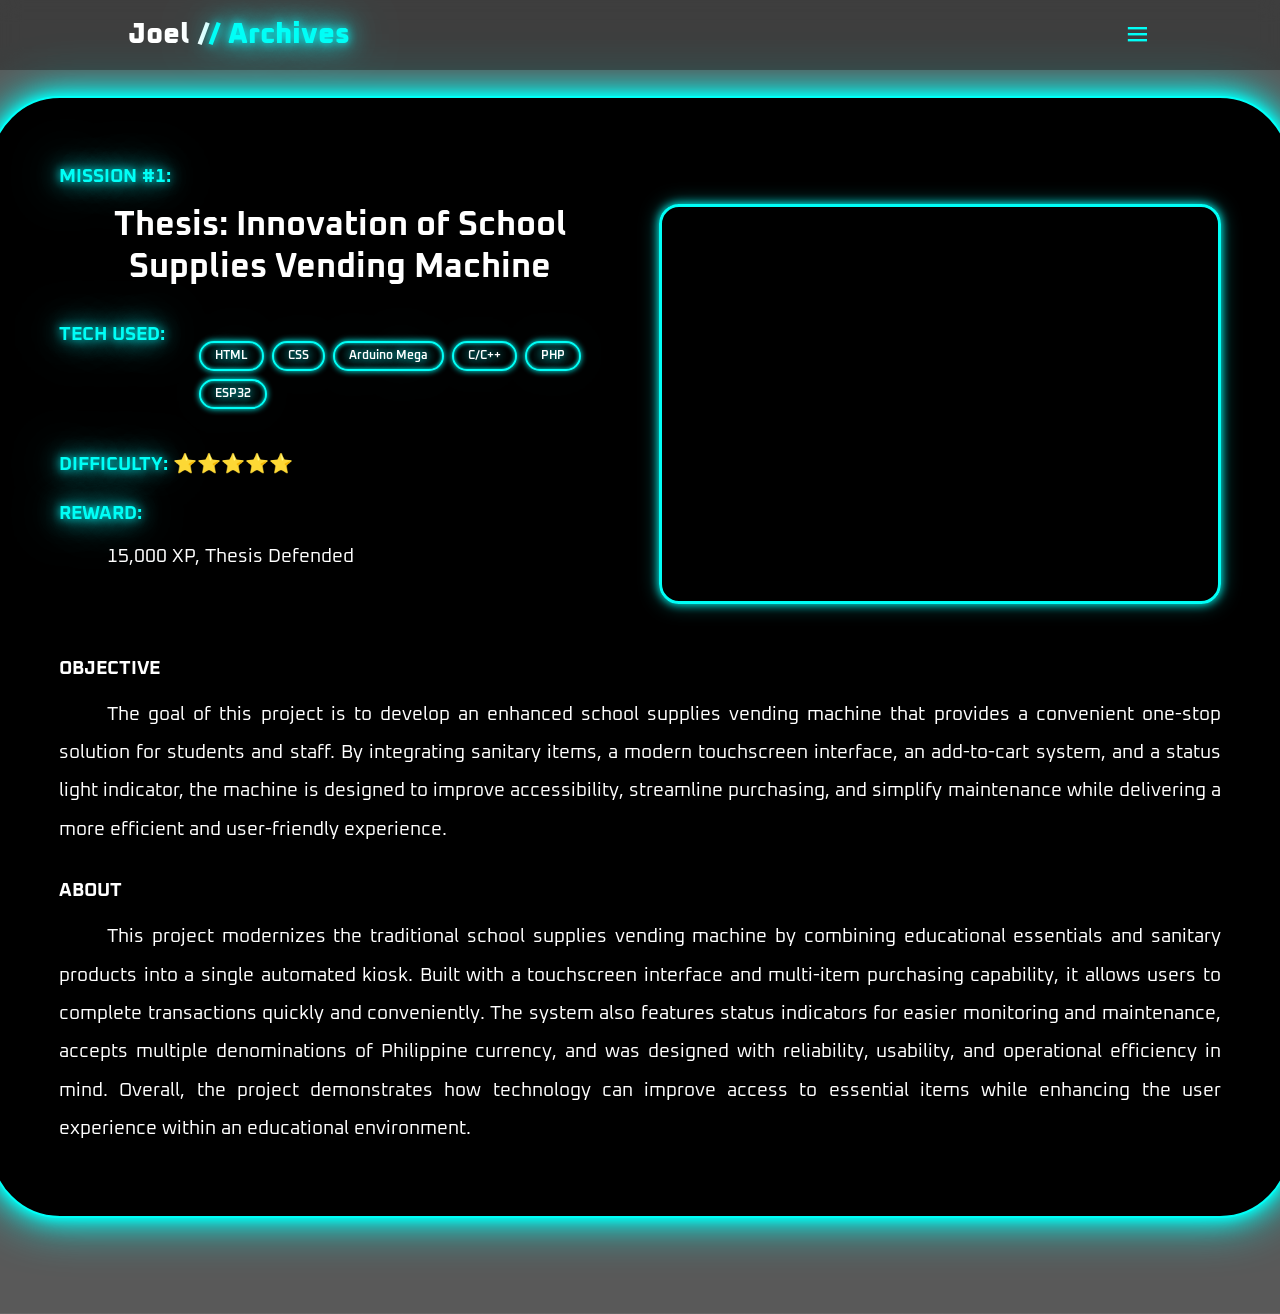
==== project1.html @ 7aed6302 "first commit" ====
<!DOCTYPE html>
<html lang="en">
<head>
    <meta charset="UTF-8">
    <meta name="viewport" content="width=device-width, initial-scale=1.0">
    <title>Portfolio Website</title>
    <link rel="stylesheet" href="projectstyle.css">
    <link href="https://unpkg.com/boxicons@2.1.4/css/boxicons.min.css" rel="stylesheet">
    <link href="https://fonts.googleapis.com/css2?family=Oxanium:wght@300;400;600;700;800&display=swap" rel="stylesheet">
</head>
<body>
    <!-- ================= HEADER ================= -->
    <header class="header">
        <a href="index.html#mainmenu" class="logo">
            Joel /<span>/ Archives</span>
        </a>
        <i class="bx bx-menu" id="menu-icon"></i>
        <nav class="navbar">
            <a href="index.html#mainmenu">MAIN MENU</a>
            <a href="index.html#characterprofile">ABOUT</a>
            <a href="index.html#ssts">STATS</a>
            <a href="index.html#projects">QUEST LOG</a>
            <a href="index.html#achievements">RECORDS</a>
            <a href="index.html#contact">
                <button class="cyber-btn">Connect</button>
            </a>
        </nav>
    </header>
    <!-- ================= PROJECT ================= -->
    <section class="project">
        <div class="project-container">
            <div class="project-top">
                <div class="project-left">
                    <span class="label">MISSION #1:</span>
                    <h1>
                        Thesis: Innovation of School
                        <br>
                        Supplies Vending Machine
                    </h1>

                    <!-- ================= TECH STACK =================-->
                    <div class="info-row">
                        <span class="label">TECH USED:</span>
                        <div class="language">
                            <span>HTML</span>
                            <span>CSS</span>
                            <span>Arduino Mega</span>
                            <span>C/C++</span>
                            <span>PHP</span>
                            <span>ESP32</span>
                        </div>
                    </div>
                    <!-- ===================================================-->
                    <div class="difficulty">
                        <span class="label">DIFFICULTY:</span>
                        ⭐⭐⭐⭐⭐
                    </div>
                    <div class="reward">
                        <span class="label">REWARD:</span>
                        <p>
                            15,000 XP, Thesis Defended
                        </p>
                    </div>
                </div>
                <!-- ===================================================-->
                <div class="project-right">
                    <div class="video-container">
                        <iframe
                            width="100%"
                            height="400"
                            src="https://www.youtube.com/embed/KyD-79rao4Y?autoplay=1&mute=1"
                            title="Project1 Demo"
                            frameborder="0"
                            allow="accelerometer; autoplay; clipboard-write; encrypted-media; gyroscope; picture-in-picture; web-share"
                            referrerpolicy="strict-origin-when-cross-origin"
                            allowfullscreen>
                        </iframe>
                    </div>
                </div>
            </div>
            <!-- ===================================================-->
            <div class="objective">
                <h3>OBJECTIVE</h3>
                <p>
                    The goal of this project is to develop an enhanced school supplies
                    vending machine that provides a convenient one-stop solution for
                    students and staff. By integrating sanitary items, a modern
                    touchscreen interface, an add-to-cart system, and a status light
                    indicator, the machine is designed to improve accessibility,
                    streamline purchasing, and simplify maintenance while delivering a
                    more efficient and user-friendly experience.
                </p>
                <h3>ABOUT</h3>
                <p>
                    This project modernizes the traditional school supplies vending
                    machine by combining educational essentials and sanitary products
                    into a single automated kiosk. Built with a touchscreen interface
                    and multi-item purchasing capability, it allows users to complete
                    transactions quickly and conveniently.

                    The system also features status indicators for easier monitoring
                    and maintenance, accepts multiple denominations of Philippine
                    currency, and was designed with reliability, usability, and
                    operational efficiency in mind.

                    Overall, the project demonstrates how technology can improve access
                    to essential items while enhancing the user experience within an
                    educational environment.
                </p>
            </div>
        </div>
    </section>
</body>
</html>
---- projectstyle.css ----
*   {
    margin: 0;
    padding: 0;
    box-sizing: border-box;
    text-decoration: none;
    scroll-behavior: smooth;
    font-family: "Oxanium", sans-serif;
}
html {
    font-size: 60%;
    overflow-x: hidden;
}
body{
    min-height: 100vh;
    overflow-x: hidden;
    background-color: black;
}
.charprof-content .btn{
    margin: 5rem 0;
}

::-webkit-scrollbar{
    width: 20px;
}
::-webkit-scrollbar-thumb{
    background-color: #00fff7;
}
::-webkit-scrollbar-track{
    background-color: black;
}
/* ==============================HEADER========================================*/
.header{
    position: fixed;
    width: 100%;
    height: 70px;
    top: 0;
    left: 0;
    padding: 2rem 10%;
    background-color: rgba(0, 0, 0, 0.3);
    backdrop-filter: blur(10px);
    display: flex;
    justify-content: space-between;
    align-items: center;
    z-index: 1000;
}
#menu-icon{
    font-size: 3rem;
    color: #00fff7;
    display: none;
}
.logo{
    font-size: 3rem;
    color: white;
    font-weight: 800;
    cursor: pointer;
    transition: 0.3s ease-in-out;
}
.logo:hover{
    transform: scale(1.1);
}
/* =============================NAVBAR=====================================*/
.navbar a{
    font-size: 1.8rem;
    color: white;
    font-weight: 500;
    margin-left: 4rem;
    transition: 0.3s ease-in-out;
    border-bottom: 3px solid transparent;
}
.navbar a:hover{
    color: #00fff7;
    border-bottom: 3px solid #00fff7;
}
span{
    color: #00fff7;
    font-family: "Oxanium", sans-serif;
    text-shadow:
        0 0 10px #00ffff,
        0 0 25px #00ffff,
        0 0 50px #00ffff;
}
/* =========================== SCROLLBAR =========================== */
::-webkit-scrollbar{
    width: 1rem;
}
::-webkit-scrollbar-thumb{
    background: #00fff7;
    border-radius: 10rem;
}
::-webkit-scrollbar-track{
    background: #000;
}
/* =============================BUTTONS=====================================*/
.cyber-btn{
    margin-top: 1rem;
    font-size: 1.8rem;
    font-weight: 600;
    padding: 1rem 2rem;
    border-radius: 3rem;
    background: #00ffff;
    letter-spacing: 1px;
    position: relative;
    cursor: pointer;
    transition: 0.3s ease-in-out;
    color: black;
    border: 2px solid #00ffff;
    text-wrap: nowrap;
    box-shadow:
        0 0 5px #00ffff,
        0 0 15px #00ffff,
        0 0 30px #00ffff,
        inset 0 0 10px #00ffff;
}
.cyber-btn:hover{
    color: #2200ff;
    background: #00ffff;
    box-shadow:
        0 0 5px #00ffff,
        0 0 10px #00ffff,
        0 0 15px #00ffff,
        0 0 20px #00ffff;
    transform: translateY(-3px);
}
.cyber-btn:active{
    transform: scale(0.95);
}
/* ===========================SECTION===================================*/
section{
    min-height: 100vh;
    padding: 10rem 15%;
    background-color: rgba(0, 0, 0, 0.3);
}

body{
    align-items: center;
    justify-content: center;
    min-height: 100vh;
    padding: 10rem 10%;
    background:
        linear-gradient(rgba(0, 0, 0, 0.65), rgba(0, 0, 0, 0.65)),
        url("image/bg9.png");

    background-size: cover;
    background-position: center;
    background-repeat: no-repeat;
    display: flex;
    flex-direction: column;
    gap: 5rem;
}
/* ===========================PROJECT===================================*/
.project{
    width: 100%;
    width: 1300px;
    background-color: black;
    color:white;
    border:2px solid #00fff7;
    border-radius:70px;
    box-shadow:
        0 0 10px #00fff7,
        0 0 25px #00fff7,
        0 0 50px #00fff7;
    padding: 7rem;
}
.project-top{
    display:flex;
    justify-content:center;
    align-items:flex-start;
    gap:4rem;
    flex-wrap:wrap;
}
.project-left{
    flex:1;
    width:600px;
}
.project-right{
    flex:1;
    padding-top: 4rem;
    width:600px;
}
.project-right video{
    width:100%;
    border:3px solid #00fff7;
    border-radius:20px;
}
.project-left h1{
    font-size:3.5rem;
    text-align:center;
    margin:15px 0 35px;
}
.project-left h4{
    font-size:2rem;
}
.info-row{
    display:flex;
    align-items:flex-start;
    gap:20px;
    margin-bottom:25px;
}
.label{
    font-weight:bold;
    min-width:120px;
    color:#00fff7;
    font-size: 2rem;
    font-family: "Oxanium", sans-serif;
}

.tech-tags{
    display:flex;
    flex-wrap:wrap;
    gap:10px;
}
.tech-tags span{
    border:2px solid #00fff7;
    border-radius:30px;
    padding:5px 18px;
    background:transparent;
    color:white;
    text-shadow:none;
    font-size:2rem;
}
.difficulty{
    margin:25px 0;
    font-size:2rem;
}
.reward{
    margin-top:25px;
    font-size:2rem;
}
.reward p{
    text-indent: 5rem;
    padding-top:2rem;
}
.objective{
    margin-top:50px;
}
.objective h3{
    margin-bottom:15px;
    font-size:2rem;
    margin-top: 30px;
}
.objective p{
    font-size:2rem;
    line-height:2;
    text-indent: 5rem;
    text-align: justify;
}
.lang {
    justify-content: center;
    padding-top: 1rem;
}
.language{
    margin-top: 18px;
    margin-bottom: 18px;
    width: 100%;
    display: flex;
    justify-content: left;
    align-items: center;
    flex-wrap: wrap;
    gap: 8px;
}
.language span {
    display: inline-flex;
    justify-content: center;
    align-items: center;
    padding: 6px 14px;
    background: black;
    color: white;
    border: 2px solid #00fff7;
    border-radius: 999px;
    font-family: "Oxanium", sans-serif;
    font-size: 1.2rem;
    font-weight: 600;
    white-space: nowrap;
    user-select: none;
    cursor: default;
    box-shadow:
        0 0 6px #00fff7,
        inset 0 0 4px #00fff7;
    transition:
        transform 0.25s ease,
        box-shadow 0.25s ease,
        background-color 0.25s ease;
}
.language span:hover {
    transform: scale(1.2);
    background: #00fff7;
    color: black;
    box-shadow:
        0 0 10px #00fff7,
        0 0 20px #00fff7,
        inset 0 0 6px #00fff7;
}
.video-container iframe {
    width: 100%;
    aspect-ratio: 16 / 9;
    border: 3px solid #00fff7;
    border-radius: 20px;
    box-shadow:
        0 0 10px #00fff7,
        0 0 20px rgba(0, 255, 247, 0.4);
}
/* =============================FOOTER===================================*/
.footer{
    width: 100%;
    background-color: #000000;
    backdrop-filter: blur(10px);
}
.footer .social-icons{
    text-align: center;
    margin-top: 3rem;
    margin-bottom: 3rem;
    padding-left: 2rem;
}
.footer ul{
    text-align: center;
    font-size: 1.8rem;
}
.footer ul li{
    display: inline-block;
    margin-left: 15px;
    margin-bottom: 3rem;
}
.footer ul li a{
    color: white;
    border-bottom: 3px solid transparent;
    transition: 0.3s ease-in-out;
}
.footer ul li a:hover{
    border-bottom: 3px solid #00fff7;
}
.footer .copyright{
    text-align:center;
    margin-top: 5px;
    font-size: 16px;
    color: white;
    margin-bottom: 3rem;
}
.mission-card{
    width:100%;
    max-width: 900px;
    padding:25px;
    border:1px solid #00fff7;
    border-radius:12px;
    background:black;
    color:white;
    transition:.3s;
}
.mission-card:hover{
    transform:translateY(-6px);
    box-shadow:
        0 0 20px rgba(0,255,255,.3);
}
.mission-header{
    display:flex;
    justify-content:space-between;
    align-items:center;
    margin-bottom:15px;
}
.status{
    color:#00ff99;
    font-weight:bold;
}
.tech-tags{
    display:flex;
    flex-wrap:wrap;
    gap:8px;
    margin-top:10px;
}
.tech-tags span{
    padding:6px 14px;
    border-radius:30px;
    background:#1d9bf0;
    color:white;
    font-size:14px;
}
.progress-bar{
    width:100%;
    height:10px;
    margin:20px 0;
    background:#222;
    border-radius:50px;
    overflow:hidden;
}
.progress-fill{
    width:100%;
    height:100%;
    background:linear-gradient(
        90deg,
        cyan,
        #00ff99);
    animation:loadMission 2s ease;
}
@keyframes loadMission{
    from{
        width:0%;
    }
    to{
        width:100%;
    }
}

.mission-btn{
    display:inline-block;
    padding:10px 18px;
    border:1px solid cyan;
    color:cyan;
    text-decoration:none;
    border-radius:6px;
    transition:.3s;
}
.mission-btn:hover{
    background:cyan;
    color:black;
}
.led{
    width:10px;
    height:10px;
    background:#00ff66;
    border-radius:50%;
    display:inline-block;
    margin-right:6px;
    box-shadow:0 0 10px #00ff66;
    animation:pulse 1.5s infinite;
}
@keyframes pulse{
    50%{
        opacity:.4;
    }
}
/* ================================================================*/
@media(max-width:1285px){
    #menu-icon{
        display: block;
    }
    .navbar{
        position: absolute;
        top:100%;
        right: 0;
        width:50%;
        padding: 1rem 3rem;
        background-color: rgb(0, 0, 0, 0.8);
        border-bottom-left-radius: 2rem;
        border-left: 2px solid #00fff7;
        border-bottom: 2px solid #00fff7;
        display: none;
    }
    .navbar a{
        display: block;
        font-size: 2rem;
        margin: 3rem 0;
        color: white;
    }
    .navbar.active{
        display:block;
    }
    .cyber-btn{
        display:none;
    }
    .home{
        flex-direction: column-reverse;
        margin: 5rem 0;
        gap: 5rem;
    }
    .home-img img{
        width: 56vw;
    }
    .about{
        flex-direction: column-reverse;
        text-align: center;
    }
    .about h2{
        text-align: center;
        margin: 2rem 0;
    }
    .about img{
        width: 52vw;
    }
    .contact form{
        flex-direction: column;
    }
}

@media (max-width: 900px) {
    .achievements {
        padding: 12rem 5%;
    }
    .achievements-grid {
        grid-template-columns: 1fr;
    }
    .achievement-trophy i {
        font-size: 14rem;
    }
    .achievement-card {
        grid-template-columns: auto 1fr;
    }
    .achievement-card span {
        grid-column: 2;
    }
}

@media (max-width: 900px){

    .panel-body{
        flex-direction: column;
    }

    .panel-image{
        width: 140px;
    }

    .skills-content h1,
    .stats-content h1{
        font-size: 3rem;
    }

    .skillsnstats{
        padding: 2rem;
    }
}
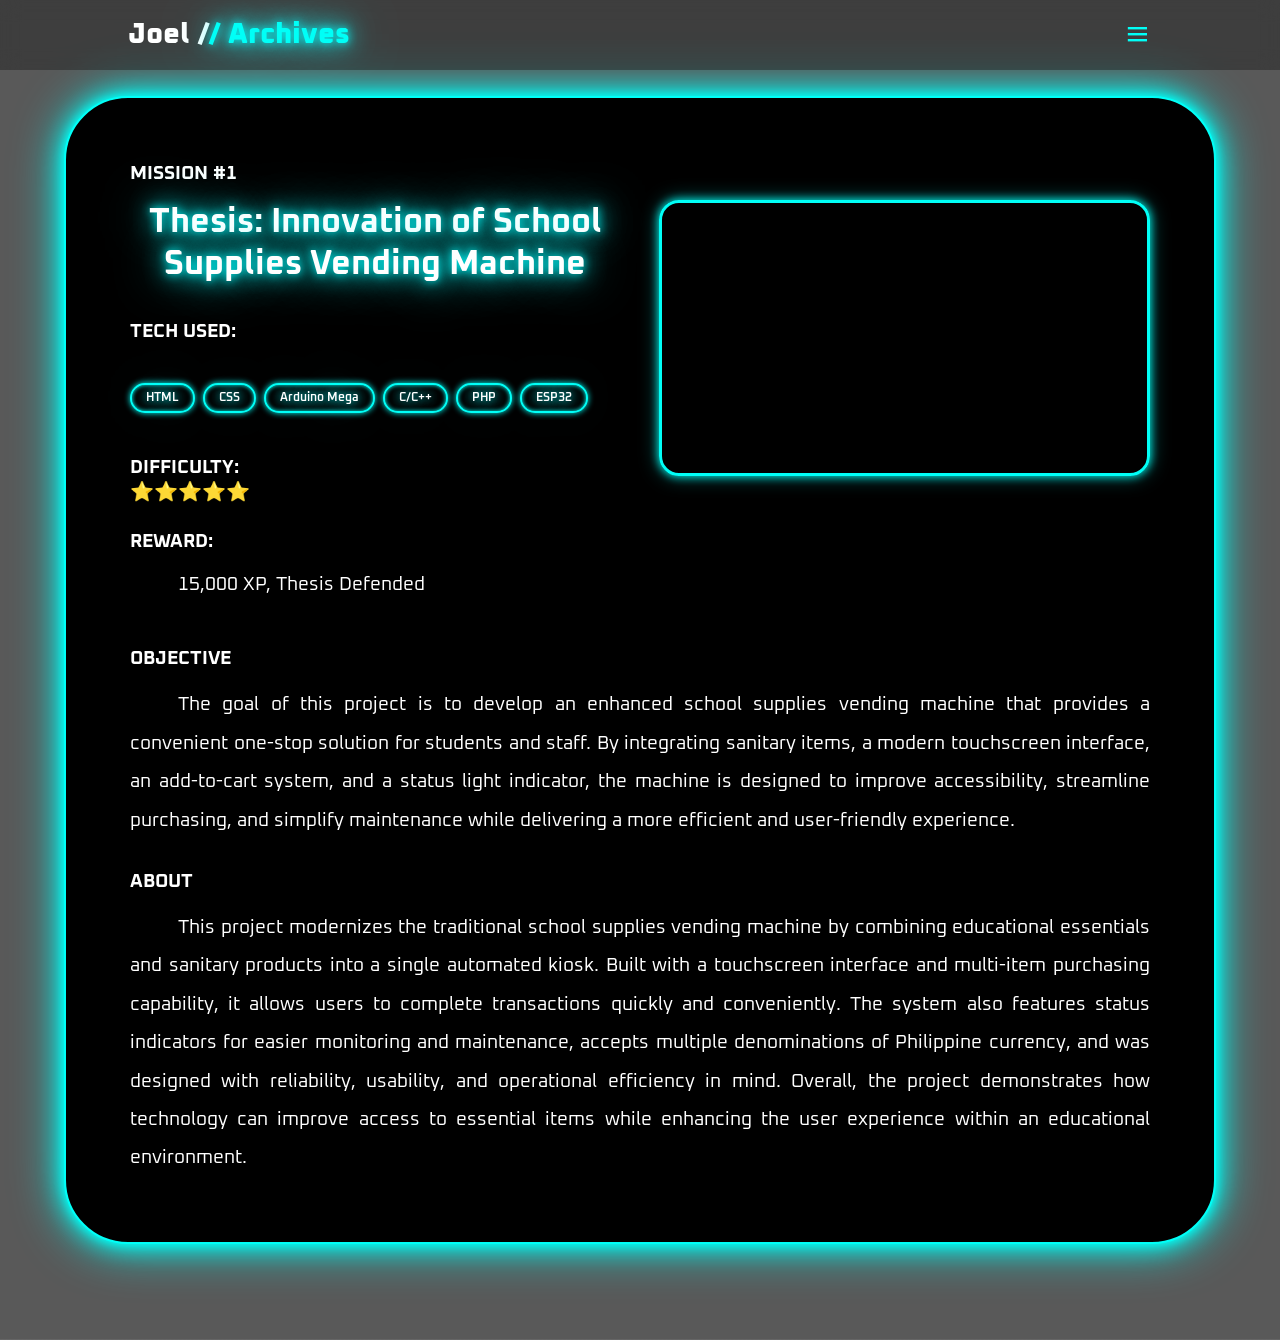
==== commit c4c75b29: "Update 6/25/26" ====
--- a/project1.html
+++ b/project1.html
@@ -11,9 +11,7 @@
 <body>
     <!-- ================= HEADER ================= -->
     <header class="header">
-        <a href="index.html#mainmenu" class="logo">
-            Joel /<span>/ Archives</span>
-        </a>
+        <a href="index.html#mainmenu" class="logo">Joel /<span>/ Archives</span></a>
         <i class="bx bx-menu" id="menu-icon"></i>
         <nav class="navbar">
             <a href="index.html#mainmenu">MAIN MENU</a>
@@ -31,16 +29,11 @@
         <div class="project-container">
             <div class="project-top">
                 <div class="project-left">
-                    <span class="label">MISSION #1:</span>
-                    <h1>
-                        Thesis: Innovation of School
-                        <br>
-                        Supplies Vending Machine
-                    </h1>
-
+                    <h3>MISSION #1</h3>
+                    <h1>Thesis: Innovation of School<br>Supplies Vending Machine</h1>
                     <!-- ================= TECH STACK =================-->
                     <div class="info-row">
-                        <span class="label">TECH USED:</span>
+                        <h3>TECH USED:</h3>
                         <div class="language">
                             <span>HTML</span>
                             <span>CSS</span>
@@ -52,11 +45,11 @@
                     </div>
                     <!-- ===================================================-->
                     <div class="difficulty">
-                        <span class="label">DIFFICULTY:</span>
+                        <h3>DIFFICULTY:</h3>
                         ⭐⭐⭐⭐⭐
                     </div>
                     <div class="reward">
-                        <span class="label">REWARD:</span>
+                        <h3>REWARD:</h3>
                         <p>
                             15,000 XP, Thesis Defended
                         </p>
@@ -110,5 +103,8 @@
             </div>
         </div>
     </section>
+    <!-- ================================================ -->
+    <script src="projectscript.js"></script>
+    <!-- ================================================ -->
 </body>
 </html>
--- a/projectstyle.css
+++ b/projectstyle.css
@@ -18,7 +18,7 @@
 .charprof-content .btn{
     margin: 5rem 0;
 }
-
+ 
 ::-webkit-scrollbar{
     width: 20px;
 }
@@ -130,16 +130,16 @@
     padding: 10rem 15%;
     background-color: rgba(0, 0, 0, 0.3);
 }
-
+ 
 body{
     align-items: center;
     justify-content: center;
     min-height: 100vh;
-    padding: 10rem 10%;
+    padding: 10rem clamp(1.5rem, 5vw, 10%);
     background:
         linear-gradient(rgba(0, 0, 0, 0.65), rgba(0, 0, 0, 0.65)),
         url("image/bg9.png");
-
+ 
     background-size: cover;
     background-position: center;
     background-repeat: no-repeat;
@@ -150,16 +150,16 @@
 /* ===========================PROJECT===================================*/
 .project{
     width: 100%;
-    width: 1300px;
+    max-width: 1300px;
     background-color: black;
     color:white;
     border:2px solid #00fff7;
-    border-radius:70px;
+    border-radius: clamp(2.5rem, 5vw, 70px);
     box-shadow:
         0 0 10px #00fff7,
         0 0 25px #00fff7,
         0 0 50px #00fff7;
-    padding: 7rem;
+    padding: clamp(2.5rem, 5vw, 7rem);
 }
 .project-top{
     display:flex;
@@ -169,13 +169,13 @@
     flex-wrap:wrap;
 }
 .project-left{
-    flex:1;
-    width:600px;
+    flex:1 1 40rem;
+    min-width:0;
 }
 .project-right{
-    flex:1;
+    flex:1 1 40rem;
+    min-width:0;
     padding-top: 4rem;
-    width:600px;
 }
 .project-right video{
     width:100%;
@@ -186,11 +186,22 @@
     font-size:3.5rem;
     text-align:center;
     margin:15px 0 35px;
-}
-.project-left h4{
+    text-shadow:
+        0 0 10px #00ffff,
+        0 0 25px #00ffff,
+        0 0 50px #00ffff;
+}
+.project-left h3{
     font-size:2rem;
 }
+.project-left span{
+    color: white;
+    font-family: "Oxanium", sans-serif;
+}
 .info-row{
+    text-align: center;
+    align-items: center;
+    flex-direction: column;
     display:flex;
     align-items:flex-start;
     gap:20px;
@@ -203,7 +214,7 @@
     font-size: 2rem;
     font-family: "Oxanium", sans-serif;
 }
-
+ 
 .tech-tags{
     display:flex;
     flex-wrap:wrap;
@@ -249,7 +260,7 @@
     padding-top: 1rem;
 }
 .language{
-    margin-top: 18px;
+    margin-top: 2rem;
     margin-bottom: 18px;
     width: 100%;
     display: flex;
@@ -292,48 +303,13 @@
 }
 .video-container iframe {
     width: 100%;
+    height: auto;
     aspect-ratio: 16 / 9;
     border: 3px solid #00fff7;
     border-radius: 20px;
     box-shadow:
         0 0 10px #00fff7,
         0 0 20px rgba(0, 255, 247, 0.4);
-}
-/* =============================FOOTER===================================*/
-.footer{
-    width: 100%;
-    background-color: #000000;
-    backdrop-filter: blur(10px);
-}
-.footer .social-icons{
-    text-align: center;
-    margin-top: 3rem;
-    margin-bottom: 3rem;
-    padding-left: 2rem;
-}
-.footer ul{
-    text-align: center;
-    font-size: 1.8rem;
-}
-.footer ul li{
-    display: inline-block;
-    margin-left: 15px;
-    margin-bottom: 3rem;
-}
-.footer ul li a{
-    color: white;
-    border-bottom: 3px solid transparent;
-    transition: 0.3s ease-in-out;
-}
-.footer ul li a:hover{
-    border-bottom: 3px solid #00fff7;
-}
-.footer .copyright{
-    text-align:center;
-    margin-top: 5px;
-    font-size: 16px;
-    color: white;
-    margin-bottom: 3rem;
 }
 .mission-card{
     width:100%;
@@ -398,7 +374,7 @@
         width:100%;
     }
 }
-
+ 
 .mission-btn{
     display:inline-block;
     padding:10px 18px;
@@ -479,7 +455,7 @@
         flex-direction: column;
     }
 }
-
+ 
 @media (max-width: 900px) {
     .achievements {
         padding: 12rem 5%;
@@ -497,24 +473,73 @@
         grid-column: 2;
     }
 }
-
+ 
 @media (max-width: 900px){
-
+ 
     .panel-body{
         flex-direction: column;
     }
-
+ 
     .panel-image{
         width: 140px;
     }
-
+ 
     .skills-content h1,
     .stats-content h1{
         font-size: 3rem;
     }
-
+ 
     .skillsnstats{
         padding: 2rem;
     }
 }
-
+ 
+/* =================== PROJECT PAGE — TABLET =================== */
+@media (max-width: 900px){
+    .project-right{
+        padding-top: 0;
+    }
+    .project-left h1{
+        font-size: 3rem;
+    }
+    .info-row{
+        flex-wrap: wrap;
+        gap: 10px;
+        margin-bottom: 20px;
+    }
+    .objective{
+        margin-top: 30px;
+    }
+}
+ 
+/* =================== PROJECT PAGE — PHONE =================== */
+@media (max-width: 560px){
+    .project-left h1{
+        font-size: 2.6rem;
+        margin: 10px 0 25px;
+    }
+    .label,
+    .difficulty,
+    .reward,
+    .reward p,
+    .objective h3,
+    .objective p,
+    .language span{
+        font-size: 1.7rem;
+    }
+    .label{
+        min-width: 0;
+    }
+    .info-row{
+        flex-direction: column;
+        gap: 6px;
+    }
+    .objective p,
+    .reward p{
+        text-indent: 0;
+        line-height: 1.7;
+    }
+    .language span{
+        font-size: 1.3rem;
+    }
+}
